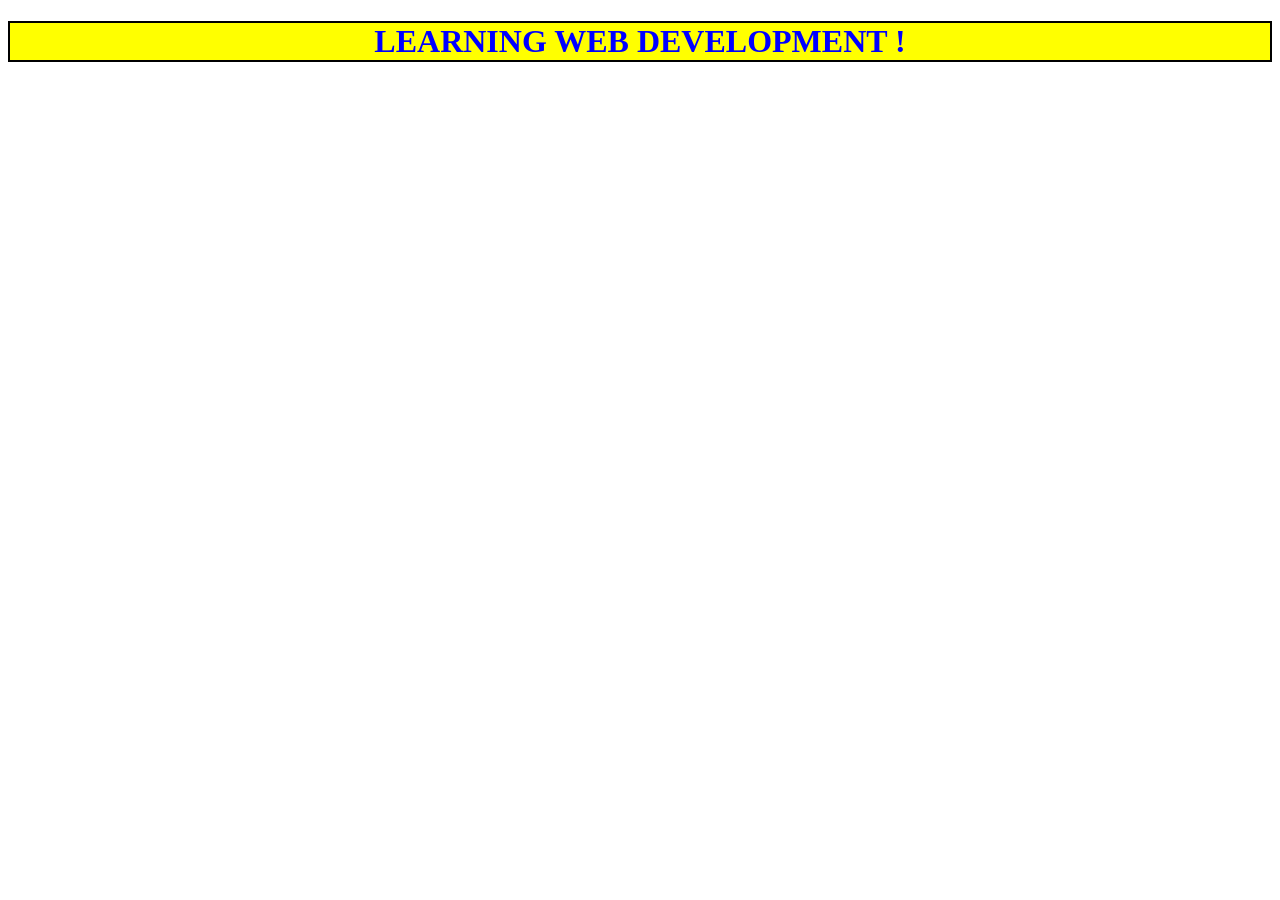
==== src/main/resources/static/index.html @ b355ff47 "docker file" ====
<!DOCTYPE html>
<html lang="en">
<head>
    <meta charset="UTF-8">
    <meta name="viewport" content="width=device-width, initial-scale=1.0">
    <title>Document</title>
    <link rel="stylesheet" href="index.css">
</head>
<body>
    <h1>LEARNING WEB DEVELOPMENT !</h1>
    <script src="index.js"></script>
</body>
</html>
---- src/main/resources/static/index.css ----
h1
{
    color: blue;
    background-color: yellow;
    text-align: center;
    display: block;
    border: 2px solid black;
}
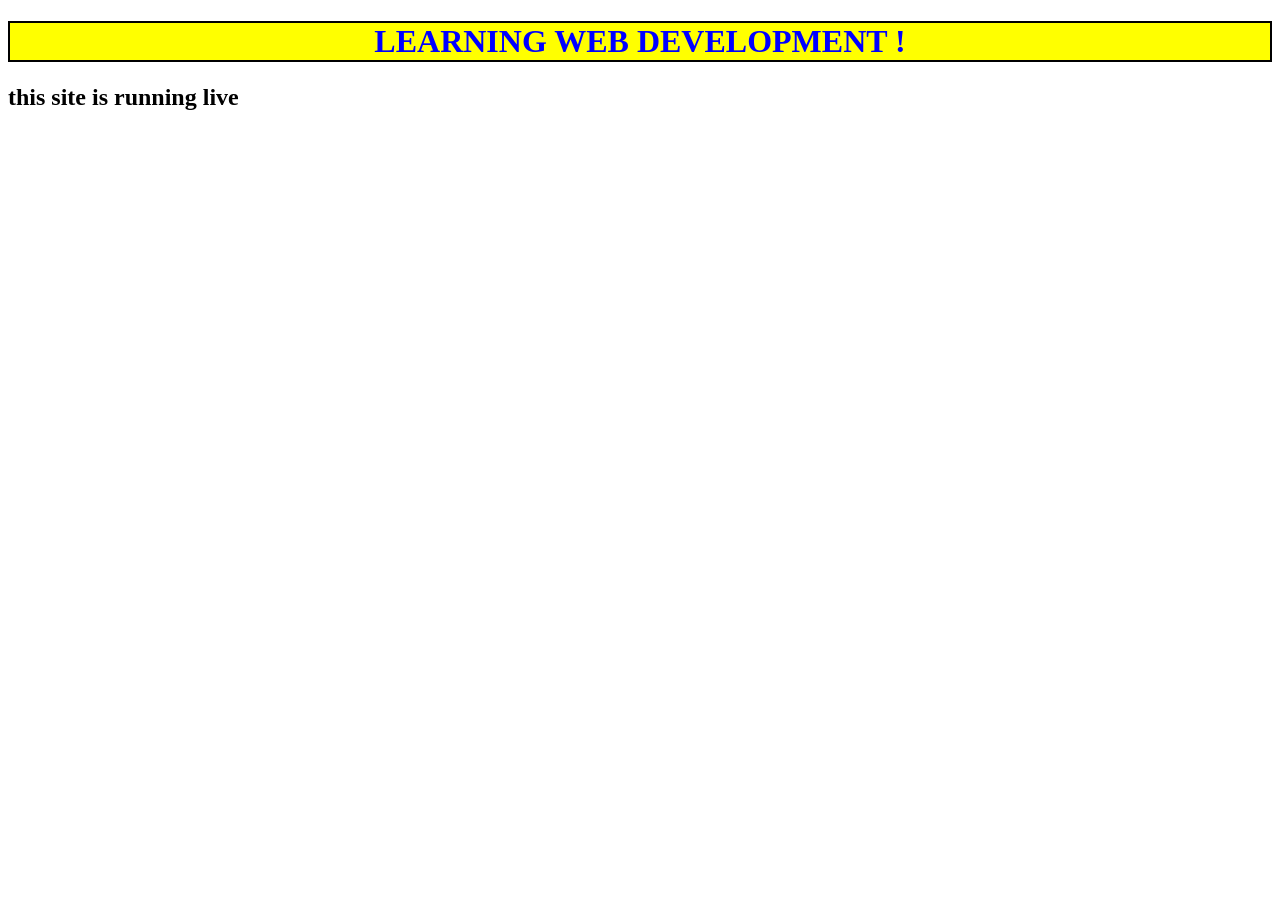
==== commit c1deaa65: "new change" ====
--- a/src/main/resources/static/index.html
+++ b/src/main/resources/static/index.html
@@ -8,6 +8,7 @@
 </head>
 <body>
     <h1>LEARNING WEB DEVELOPMENT !</h1>
+    <h2>this site is running live</h2>
     <script src="index.js"></script>
 </body>
 </html>
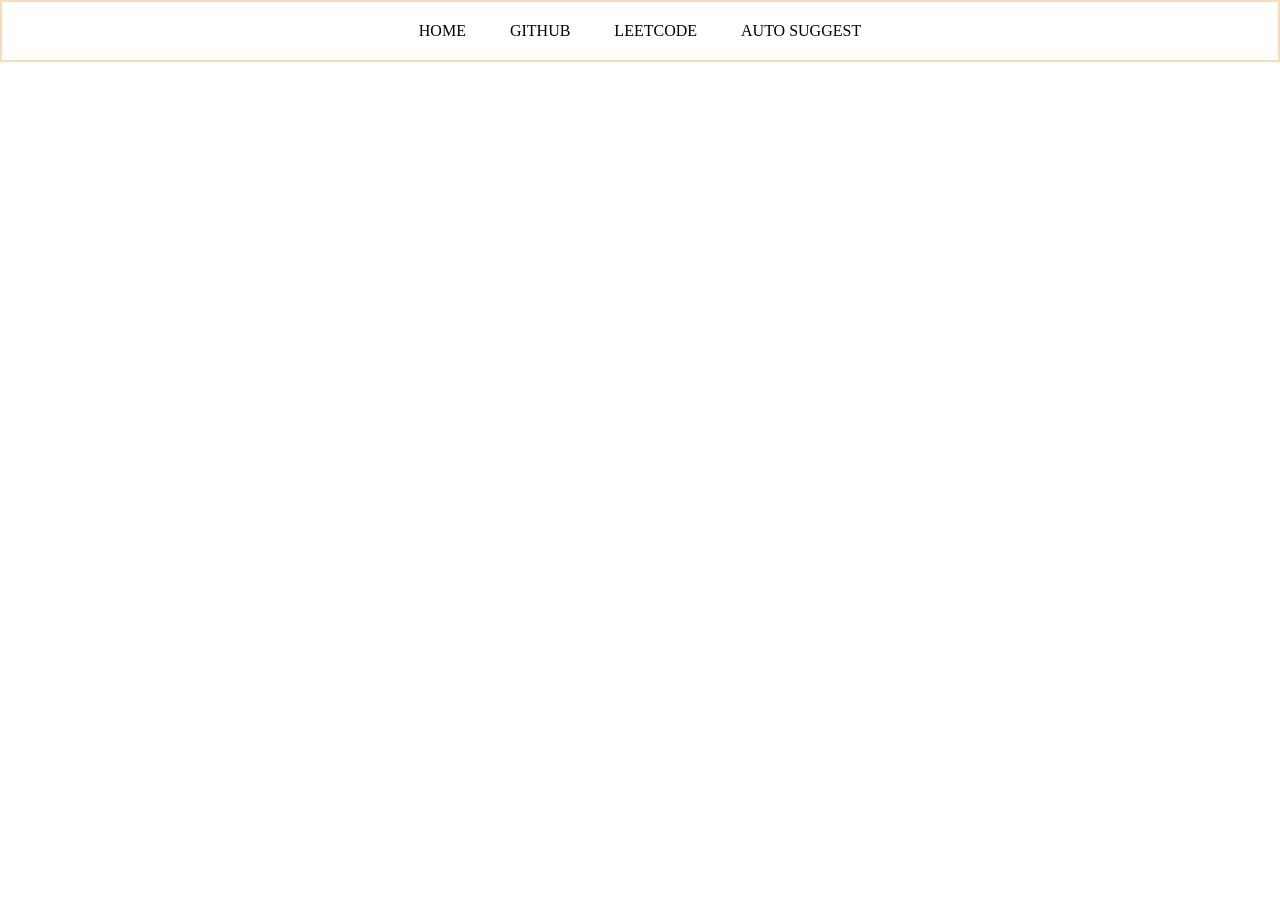
==== commit 3f3fad8a: "added ancher tag" ====
--- a/src/main/resources/static/index.html
+++ b/src/main/resources/static/index.html
@@ -7,8 +7,12 @@
     <link rel="stylesheet" href="index.css">
 </head>
 <body>
-    <h1>LEARNING WEB DEVELOPMENT !</h1>
-    <h2>this site is running live</h2>
+    <div class="navbar">
+        <a href="">HOME</a>
+        <a href="">GITHUB</a>
+        <a href="">LEETCODE</a>
+        <a href="">AUTO SUGGEST</a>
+    </div>
     <script src="index.js"></script>
 </body>
 </html>
--- a/src/main/resources/static/index.css
+++ b/src/main/resources/static/index.css
@@ -5,4 +5,23 @@
     text-align: center;
     display: block;
     border: 2px solid black;
+}
+
+body{
+    margin: 0px;
+}
+
+.navbar{
+    border-style: solid;
+    border-width: 2px;
+    border-color: wheat;
+    padding: 20px;
+    text-align: center;
+}
+
+.navbar a{
+    padding: 20px;
+    text-decoration: none;
+    color: black;
+
 }
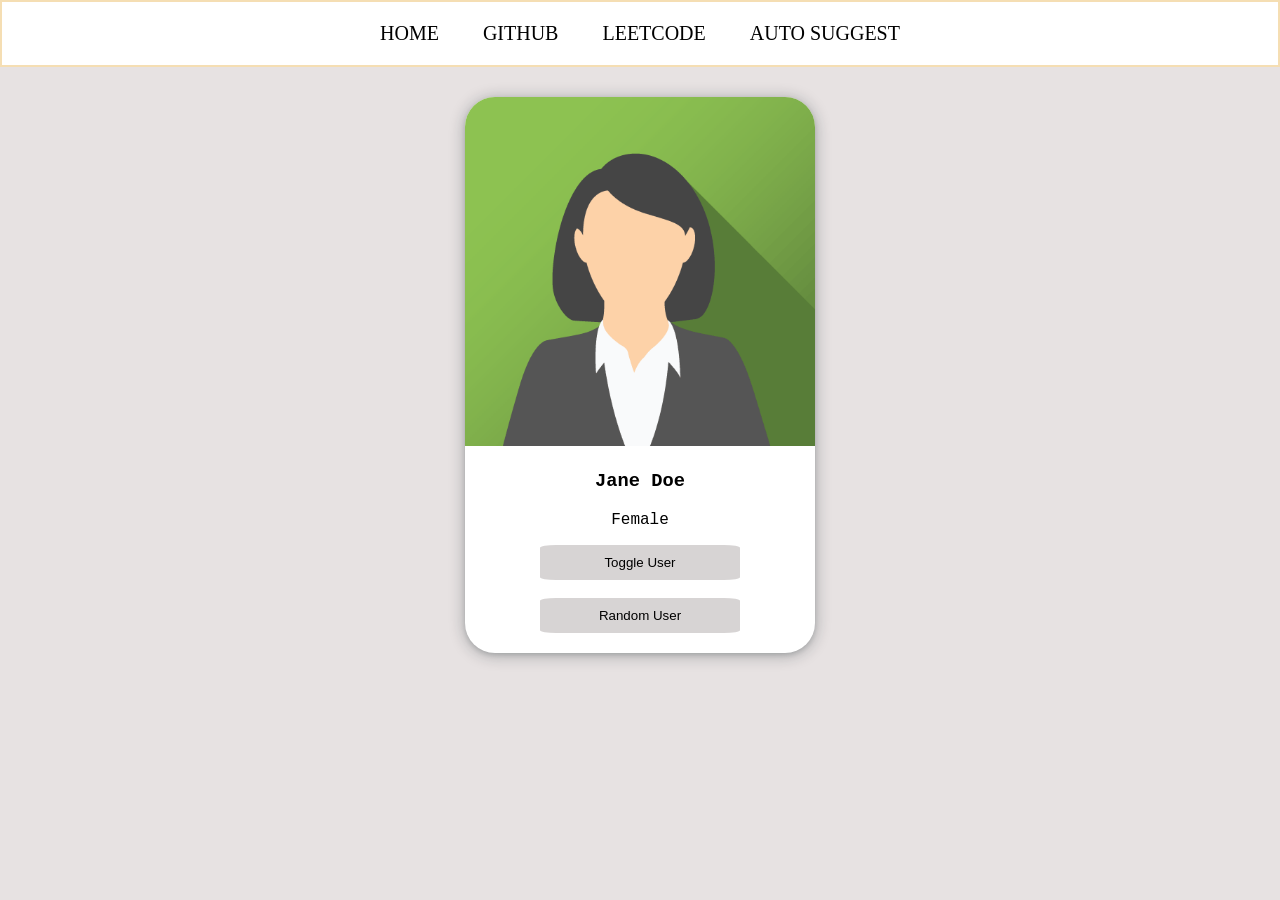
==== commit 09927224: "created card" ====
--- a/src/main/resources/static/index.html
+++ b/src/main/resources/static/index.html
@@ -9,9 +9,19 @@
 <body>
     <div class="navbar">
         <a href="">HOME</a>
-        <a href="">GITHUB</a>
+        <a href="https://github.com/">GITHUB</a>
         <a href="">LEETCODE</a>
         <a href="">AUTO SUGGEST</a>
+    </div>
+    <div class="card">
+        <img src="jane.png" alt="Image not found" id="img">
+        <h3>Jane Doe</h3>
+        <p>Female</p>
+        <button>Toggle User</button>
+        <br>
+        <br>
+        <button>Random User</button>
+
     </div>
     <script src="index.js"></script>
 </body>
--- a/src/main/resources/static/index.css
+++ b/src/main/resources/static/index.css
@@ -9,6 +9,7 @@
 
 body{
     margin: 0px;
+    background-color: rgb(231, 226, 226);
 }
 
 .navbar{
@@ -17,11 +18,48 @@
     border-color: wheat;
     padding: 20px;
     text-align: center;
+    background-color: white;
 }
 
 .navbar a{
     padding: 20px;
     text-decoration: none;
     color: black;
+    font-size: 20px;
+}
 
+.navbar a:hover{
+    color: blue;
+    background-color: aqua;
+
+}
+
+.card{
+    border-style: 1px solid black;
+    width: 350px;
+    border-radius: 30;
+    text-align: center;
+    margin-left: auto;
+    margin-right: auto;
+    padding-bottom: 20px;
+    background-color: white;
+    border-radius: 30px;
+    overflow: hidden;
+    font-family: 'Courier New', Courier, monospace;
+    margin-top: 30px;
+    box-shadow: rgba(14, 30, 37, 0.12) 0px 2px 4px 0px, rgba(14, 30, 37, 0.32) 0px 2px 16px 0px;
+}
+
+.card #img{
+    width: 350px;
+}
+.card button{
+    width: 200px;
+    padding: 10px;
+    border-radius: 10px;
+    border: none;
+    background-color:rgb(215, 212, 212);
+    color: black;
+    font-size: 20;
+    border-radius: 8%;
 }
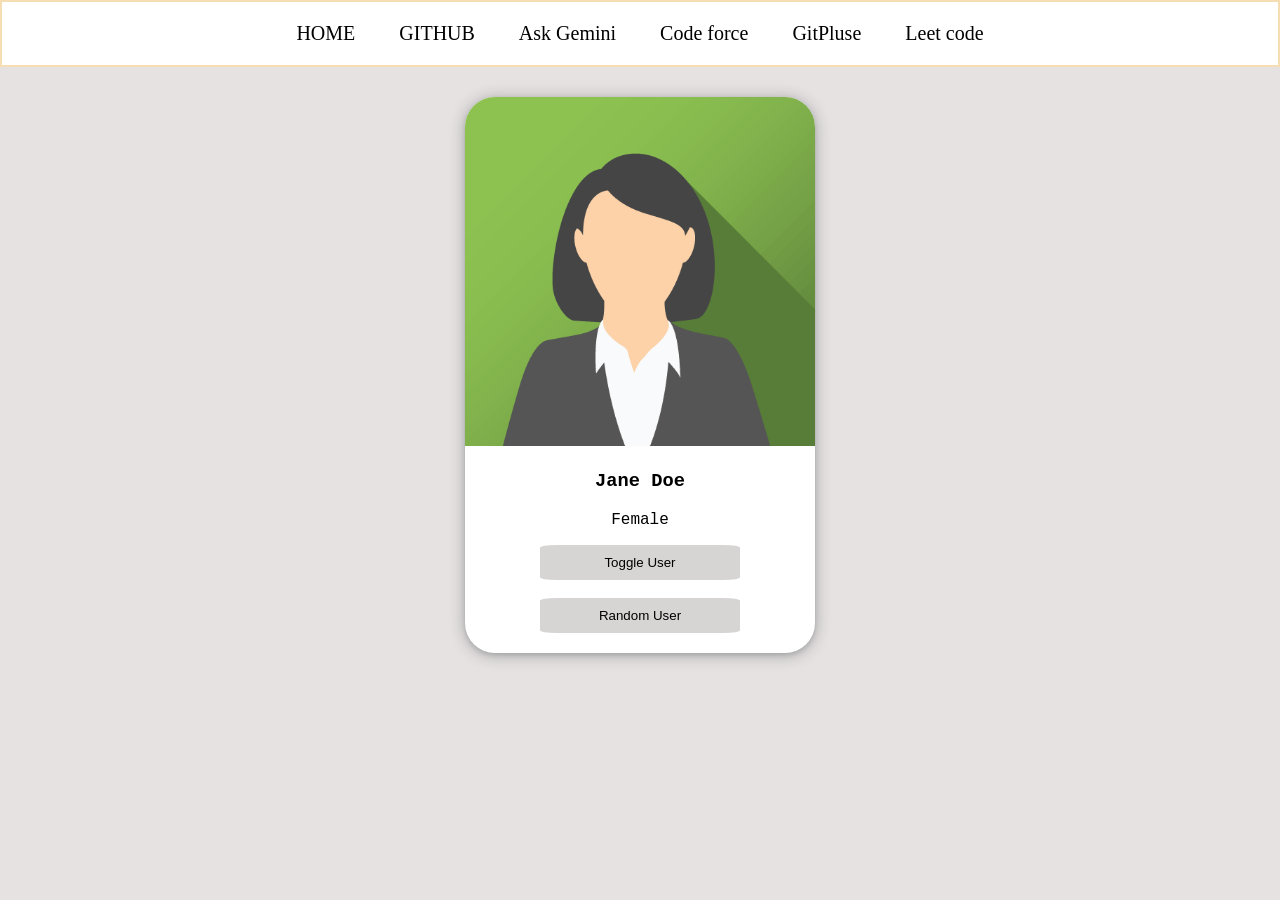
==== commit 58a48f80: "added new" ====
--- a/src/main/resources/static/index.html
+++ b/src/main/resources/static/index.html
@@ -9,18 +9,20 @@
 <body>
     <div class="navbar">
         <a href="">HOME</a>
-        <a href="https://github.com/">GITHUB</a>
-        <a href="">LEETCODE</a>
-        <a href="">AUTO SUGGEST</a>
+        <a href="https://github.com/" target="_blank">GITHUB</a>
+        <a href="ask-gemini.html" target="_blank">Ask Gemini</a>
+        <a href="codeforces-stats.html" target="_blank">Code force</a>
+        <a href="gitpulse.html" target="_blank">GitPluse</a>
+        <a href="leetcode-stats.html">Leet code</a>
     </div>
     <div class="card">
         <img src="jane.png" alt="Image not found" id="img">
-        <h3>Jane Doe</h3>
-        <p>Female</p>
-        <button>Toggle User</button>
+        <h3 id="user-name">Jane Doe</h3>
+        <p id="user-gender">Female</p>
+        <button onclick="toggleUser()">Toggle User</button>
         <br>
         <br>
-        <button>Random User</button>
+        <button onclick="randomUser()">Random User</button>
 
     </div>
     <script src="index.js"></script>
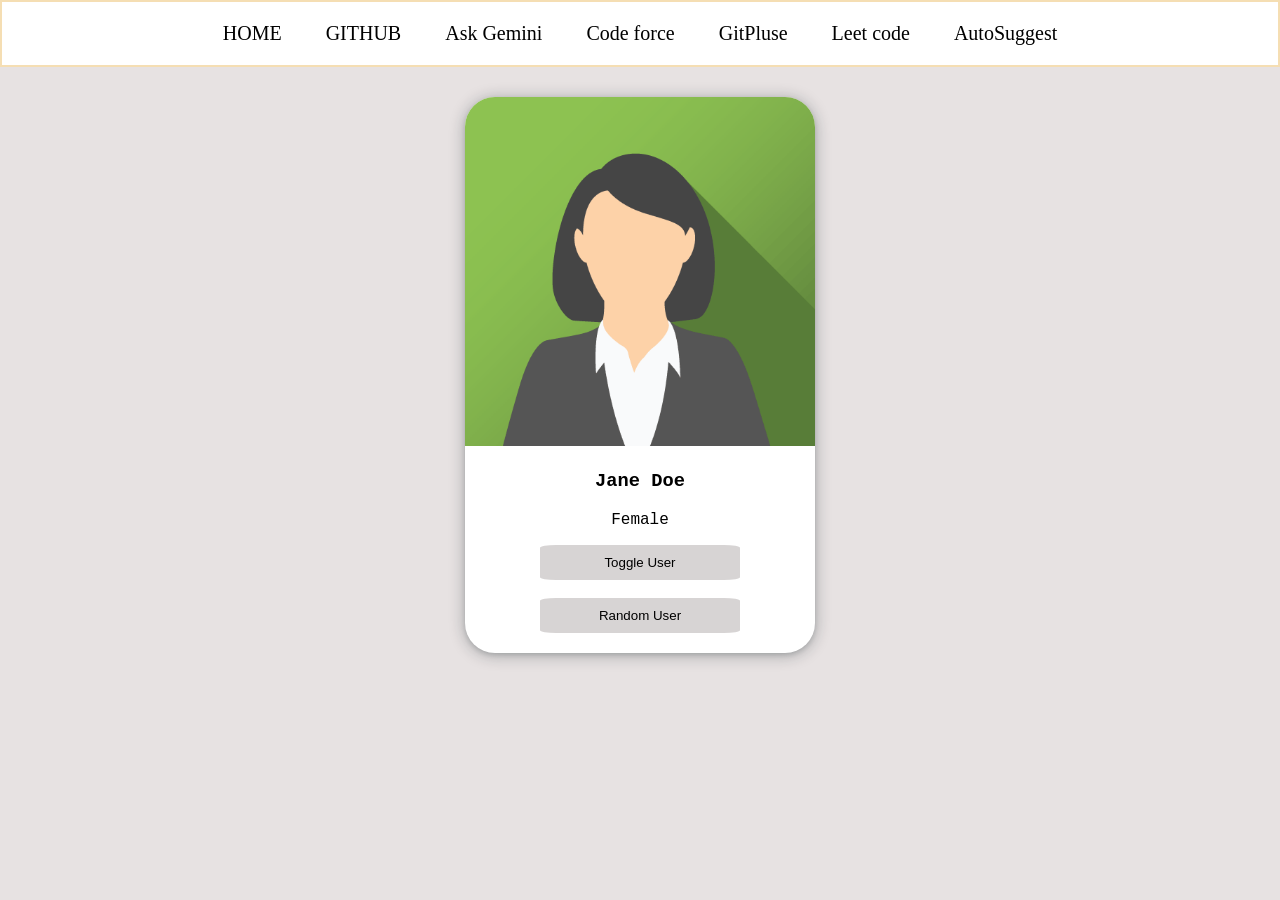
==== commit 4df04011: "new autosuggest" ====
--- a/src/main/resources/static/index.html
+++ b/src/main/resources/static/index.html
@@ -14,6 +14,7 @@
         <a href="codeforces-stats.html" target="_blank">Code force</a>
         <a href="gitpulse.html" target="_blank">GitPluse</a>
         <a href="leetcode-stats.html">Leet code</a>
+        <a href="autosuggest.html" target="_blank">AutoSuggest</a>
     </div>
     <div class="card">
         <img src="jane.png" alt="Image not found" id="img">
